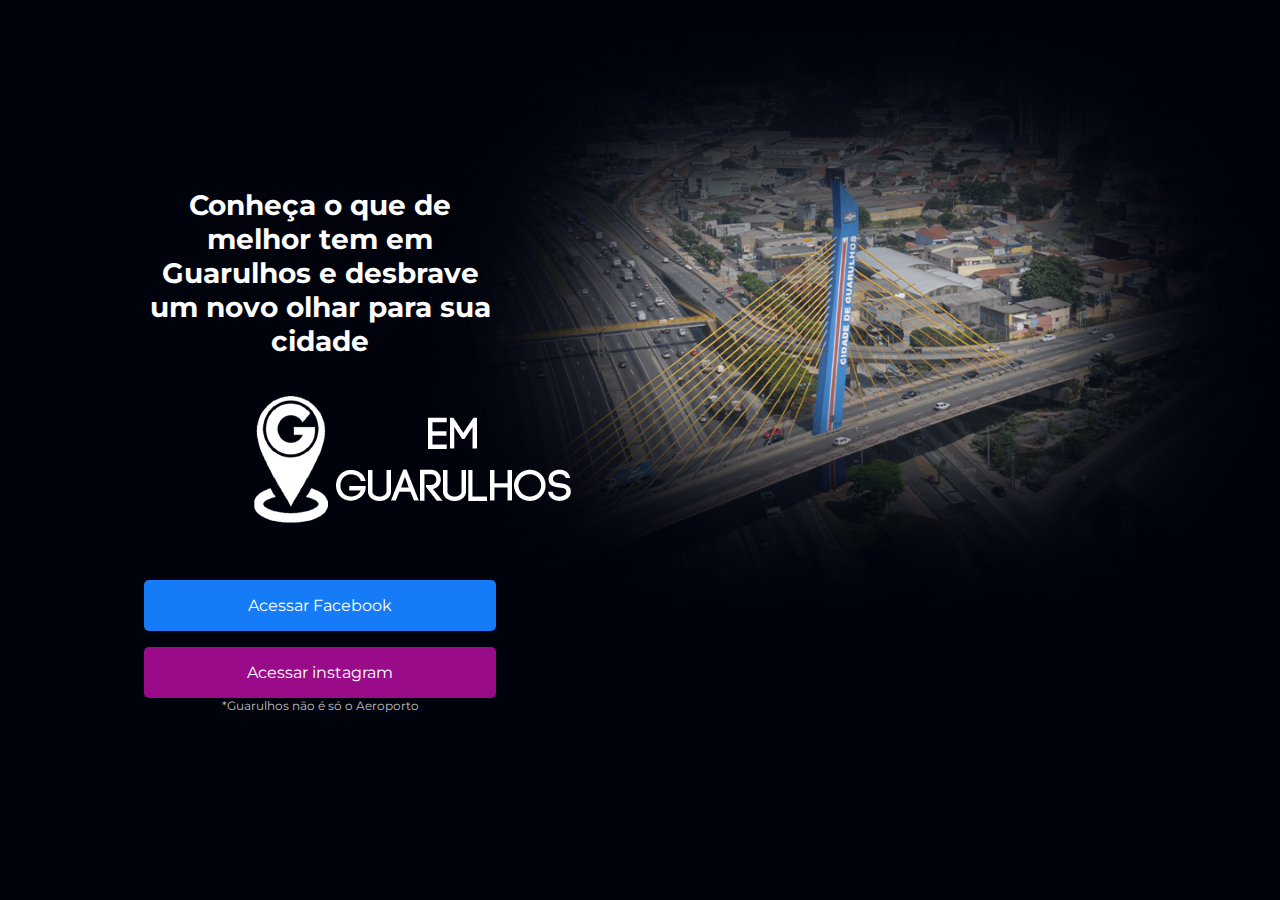
==== index.html @ 8d15b77d "Update index.html," ====
<!DOCTYPE html>
<html>
<!-- head iniciado -->
    <head>
        <title>Em Guarulhos</title>
        <meta charset="UTF-8">
        <meta name="viewport" content="width=device-width, initial-scale=1">
        <link rel="stylesheet" href="Style/style.css">
        <script async src="https://pagead2.googlesyndication.com/pagead/js/adsbygoogle.js?client=ca-pub-1880127920562366"
     crossorigin="anonymous"></script>

    </head>
<!-- head finalizado -->

<!-- Corpo de site -->

    <body >
<!-- sessão da imagem e textos começa aqui-->
        <section class="principal container">
            <div class="container__caixa">
                <h1 class="container__titulo">Conheça o que de melhor tem em Guarulhos e desbrave um novo olhar para sua cidade</h1>
                <img src="Images/BLOG EM GUARULHOS.png" alt="logo Em Guarulhos" class="container__imagem">
                <a href="https://www.facebook.com/EmGuarulhos/" class="container__botao" target="_blank">Acessar Facebook</a>
                <a href="https://www.instagram.com/emguarulhos/" class="container__botao__secundario" target="_blank">Acessar instagram</a>
                <p class="container__aviso">*Guarulhos não é só o Aeroporto</p>
            </div>
        </section>
<!-- termina aqui aqui-->
           





    </body>

</html>
---- Style/style.css ----
@import url('https://fonts.googleapis.com/css2?family=Montserrat:wght@400;600;700&display=swap'); /*codigo da fonte Montserrat*/


/*variaveis*/
:root {
    --branco-principal: #FFFFFF;
    --cinza-secundario: #c0c0c0;
    --botao-azul: #167bf7;
    --cor-de-fundo: #00030c;
    --fonte-principal:'Montserrat', sans-serif;
    --cor-instagram: #9a0b89;
    --cor-hover: #180344
}

body {
    background-color: var(--cor-de-fundo);
    color: var(--branco-principal);
    font-family: var(--fonte-principal);
    font-size: 1rem;
    font-weight: 400;
}

/*zera as margens para incluir só quando necessário*/
*{
    margin: 0;
    padding: 0;
}

.principal {
    background-image: url("/Images/IMG.png"); /*incerir imagem de fundo*/
    background-repeat: no-repeat; /* não repetir a imagem de fundo*/
    background-size: contain; /*pega toda area da class onde esta declarada*/
    align-items: center;
    text-align: center;
}

.container {
    height: 100vh;
    display: grid;
    grid-template-columns: 50% 50%;

}

.container__botao {
    background-color: var(--botao-azul);
    border-radius: 5px;
    padding: 1em;
    color: var(--branco-principal);
    display: block; /*PARA OCUPAR TODO O LOCAL ONDE A CLASS ESTA CHAMADA*/
    text-decoration: none;
    margin-bottom: 1em; 
}

.container__botao:hover {
    background-color: var(--cor-hover);
    border-radius: 5px;
    padding: 1em;
    color: var(--branco-principal);
    display: block; /*PARA OCUPAR TODO O LOCAL ONDE A CLASS ESTA CHAMADA*/
    text-decoration: none;

}


.container__botao__secundario {
    background-color: var(--cor-instagram);
    border-radius: 5px;
    padding: 1em;
    color: var(--branco-principal);
    display: block; /*PARA OCUPAR TODO O LOCAL ONDE A CLASS ESTA CHAMADA*/
    text-decoration: none;




}

.container__botao__secundario:hover {
    background-color: var(--cor-hover);
    border-radius: 5px;
    padding: 1em;
    color: var(--branco-principal);
    display: block; /*PARA OCUPAR TODO O LOCAL ONDE A CLASS ESTA CHAMADA*/
    text-decoration: none; 
    margin: 1em;


}

.container__aviso {
    font-size: 0.75rem;
    color: var(--cinza-secundario);
}

.container__titulo {
    font-size: 1.75rem;
    font-weight: 700;
}

.container__imagem {
    margin: 1em 0 2em 0;

}

.container__caixa {
    margin: 0 9em;
    align-items: center;
}













/*mobile*/

@media (max-width: 600px) {

.body {
    background-color: var(--cor-de-fundo);
    color: var(--branco-principal);
    font-family: var(--fonte-principal);
    font-size: 1rem;
    font-weight: 400;
}

.principal {
    background-image: url("/Images/IMGm.png"); /*incerir imagem de fundo*/
    background-repeat: no-repeat; /* não repetir a imagem de fundo*/
    background-size: contain; /*pega toda area da class onde esta declarada*/

}
.container {
    height: 100vh;
    display: block;
    align-items: center;
    text-align: center;

}
.container__botao {
    background-color: var(--botao-azul);
    border-radius: 5px;
    padding: 1em;
    width: 95%;
    color: var(--branco-principal);
    display: block; /*PARA OCUPAR TODO O LOCAL ONDE A CLASS ESTA CHAMADA*/
    text-decoration: none;
    margin: 15em 0 0 0;

}

.container__botao__secundario {
    background-color: var(--cor-instagram);
    border-radius: 5px;
    padding: 1em;
    width: 95%;
    color: var(--branco-principal);
    display: block; /*PARA OCUPAR TODO O LOCAL ONDE A CLASS ESTA CHAMADA*/
    text-decoration: none; 
    margin: 2em 0 0 0; 

}

.container__titulo {
    font-size: 1rem;
    font-weight: 700;
    margin: 2rem 1rem 0 1rem ;

}

.container__imagem {
width: 90%;

}

.container__caixa {
    margin: 0 0em;
}

}
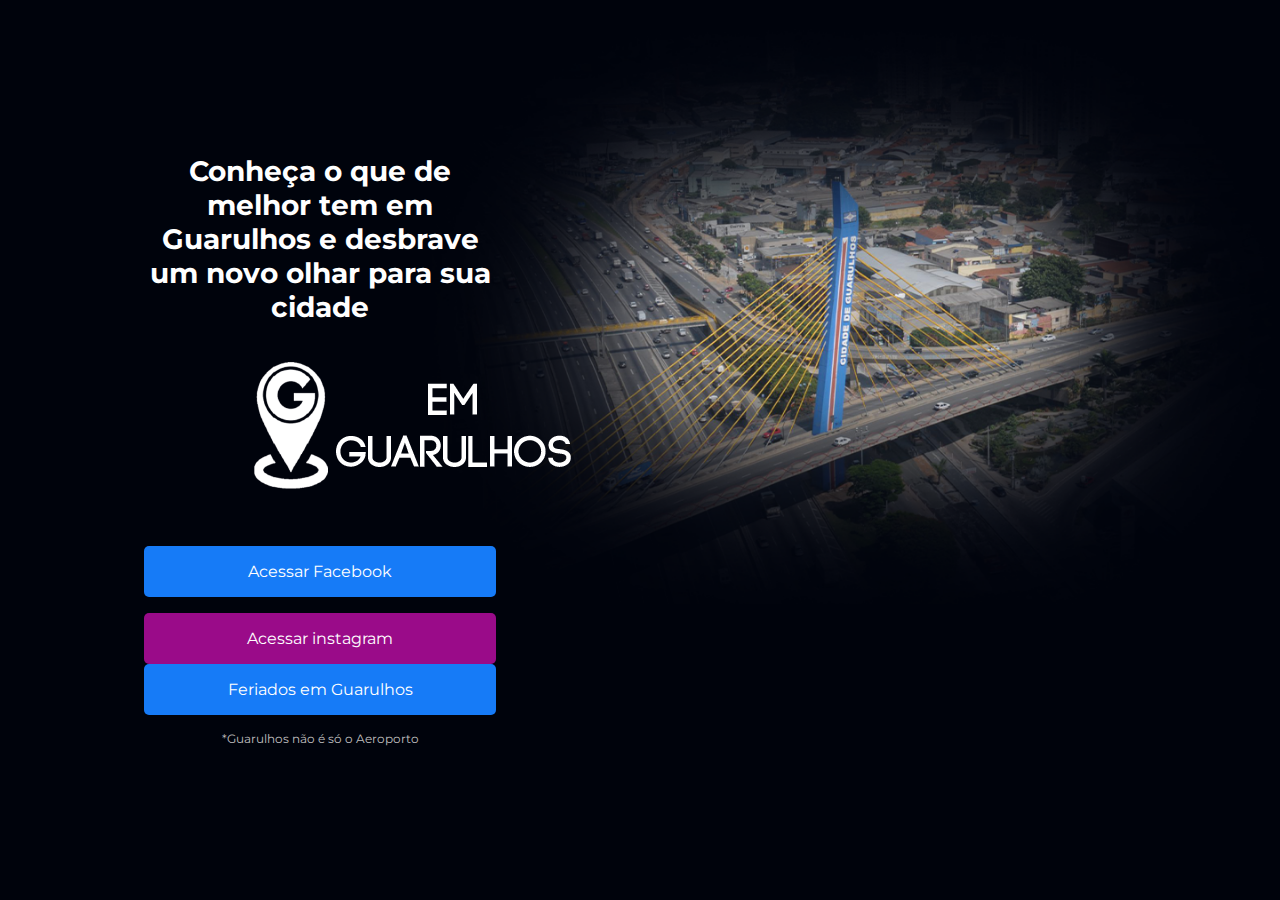
==== commit 893d7f06: "Update index.html" ====
--- a/index.html
+++ b/index.html
@@ -22,10 +22,26 @@
                 <img src="Images/BLOG EM GUARULHOS.png" alt="logo Em Guarulhos" class="container__imagem">
                 <a href="https://www.facebook.com/EmGuarulhos/" class="container__botao" target="_blank">Acessar Facebook</a>
                 <a href="https://www.instagram.com/emguarulhos/" class="container__botao__secundario" target="_blank">Acessar instagram</a>
+                <a href="calendario.html" class="container__botao">Feriados em Guarulhos</a>
+
                 <p class="container__aviso">*Guarulhos não é só o Aeroporto</p>
             </div>
         </section>
 <!-- termina aqui aqui-->
+<div class="anuncio__centro">
+    <script async src="https://pagead2.googlesyndication.com/pagead/js/adsbygoogle.js?client=ca-pub-1880127920562366"
+     crossorigin="anonymous"></script>
+<!-- EM GUARULHOS -->
+<ins class="adsbygoogle"
+     style="display:block"
+     data-ad-client="ca-pub-1880127920562366"
+     data-ad-slot="6469124287"
+     data-ad-format="auto"
+     data-full-width-responsive="true"></ins>
+<script>
+     (adsbygoogle = window.adsbygoogle || []).push({});
+</script>
+</div>
            
 
 
--- a/Style/style.css
+++ b/Style/style.css
@@ -107,7 +107,11 @@
     align-items: center;
 }
 
-
+.anuncio__centro {
+    align-items: center;
+    background-color: #167bf7;
+    width: 100%;
+}
 
 
 
@@ -121,7 +125,7 @@
 
 /*mobile*/
 
-@media (max-width: 600px) {
+@media (max-width: 700px) {
 
 .body {
     background-color: var(--cor-de-fundo);
@@ -184,4 +188,6 @@
     margin: 0 0em;
 }
 
+
+
 }
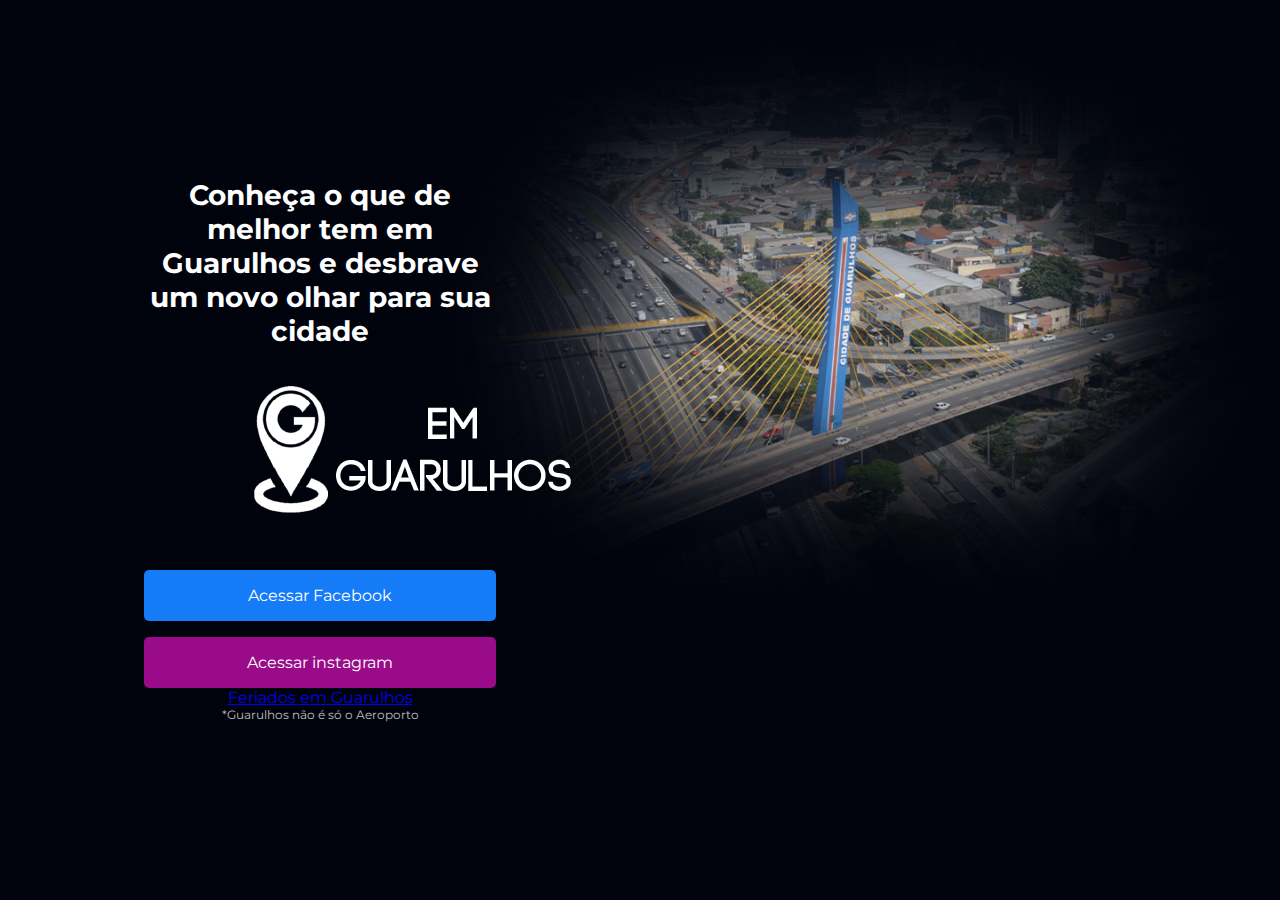
==== commit f0ac4ef7: "Update index.html" ====
--- a/index.html
+++ b/index.html
@@ -22,7 +22,7 @@
                 <img src="Images/BLOG EM GUARULHOS.png" alt="logo Em Guarulhos" class="container__imagem">
                 <a href="https://www.facebook.com/EmGuarulhos/" class="container__botao" target="_blank">Acessar Facebook</a>
                 <a href="https://www.instagram.com/emguarulhos/" class="container__botao__secundario" target="_blank">Acessar instagram</a>
-                <a href="calendario.html" class="container__botao">Feriados em Guarulhos</a>
+                <a href="calendario.html" class="container__botao2">Feriados em Guarulhos</a>
 
                 <p class="container__aviso">*Guarulhos não é só o Aeroporto</p>
             </div>
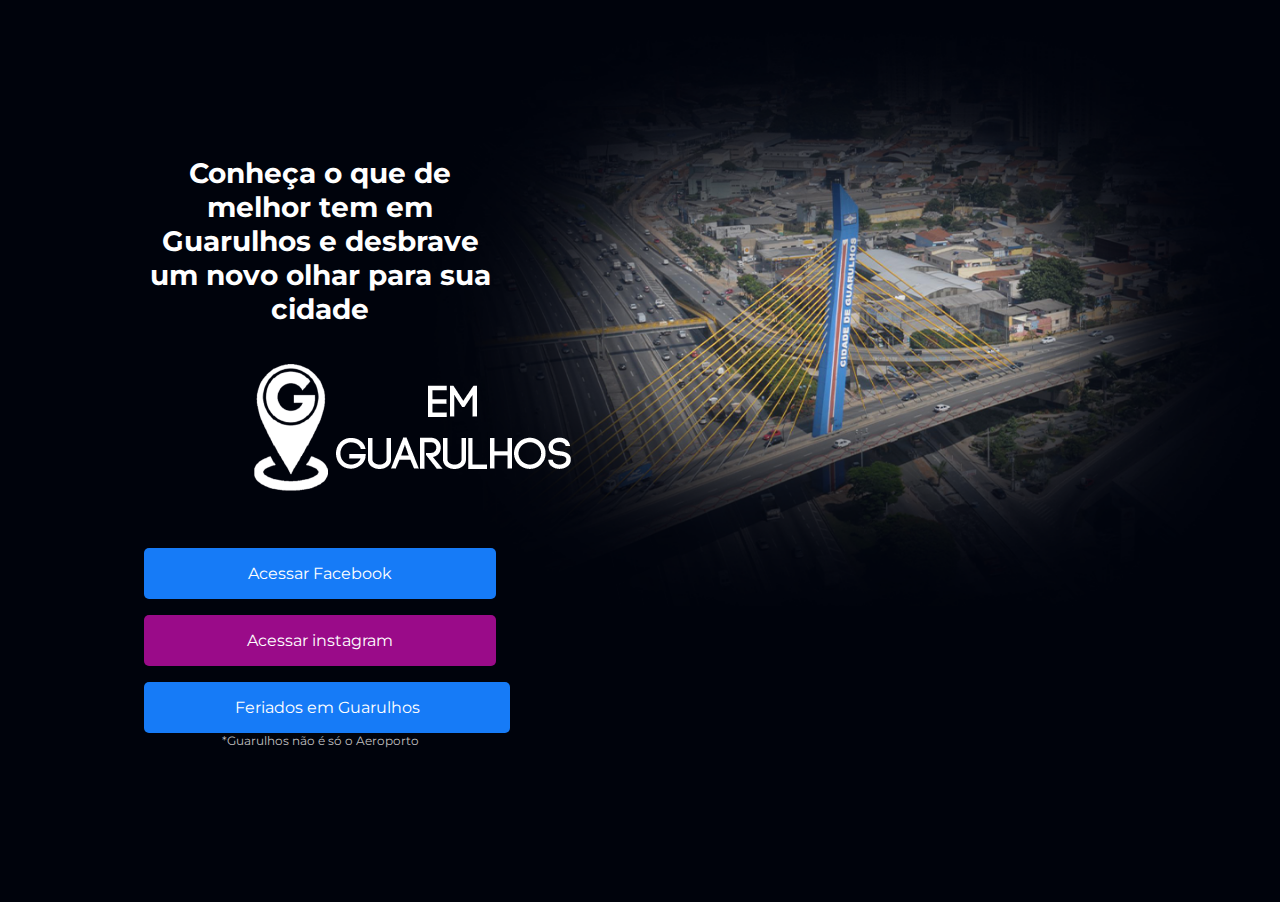
==== commit c05f8c8a: "Update index.html" ====
--- a/index.html
+++ b/index.html
@@ -8,6 +8,7 @@
         <link rel="stylesheet" href="Style/style.css">
         <script async src="https://pagead2.googlesyndication.com/pagead/js/adsbygoogle.js?client=ca-pub-1880127920562366"
      crossorigin="anonymous"></script>
+        <meta name="google-adsense-account" content="ca-pub-1880127920562366">
 
     </head>
 <!-- head finalizado -->
--- a/Style/style.css
+++ b/Style/style.css
@@ -37,7 +37,9 @@
 .container {
     height: 100vh;
     display: grid;
-    grid-template-columns: 50% 50%;
+    grid-column: 2;
+    grid-template-columns: [dados]50% [anuncio]50%;
+    margin: 2px 0rem 0 0rem;
 
 }
 
@@ -49,6 +51,28 @@
     display: block; /*PARA OCUPAR TODO O LOCAL ONDE A CLASS ESTA CHAMADA*/
     text-decoration: none;
     margin-bottom: 1em; 
+}
+
+.container__botao2 {
+    background-color: var(--botao-azul);
+    border-radius: 5px;
+    padding: 1em;
+    width: 95%;
+    color: var(--branco-principal);
+    display: block; /*PARA OCUPAR TODO O LOCAL ONDE A CLASS ESTA CHAMADA*/
+    text-decoration: none;
+    margin: 1em 0 0 0;
+
+}
+
+.container__botao2:hover {
+    background-color: var(--cor-hover);
+    border-radius: 5px;
+    padding: 1em;
+    color: var(--branco-principal);
+    display: block; /*PARA OCUPAR TODO O LOCAL ONDE A CLASS ESTA CHAMADA*/
+    text-decoration: none;
+
 }
 
 .container__botao:hover {
@@ -69,7 +93,7 @@
     color: var(--branco-principal);
     display: block; /*PARA OCUPAR TODO O LOCAL ONDE A CLASS ESTA CHAMADA*/
     text-decoration: none;
-
+    margin-bottom: 1em; 
 
 
 
@@ -84,6 +108,20 @@
     text-decoration: none; 
     margin: 1em;
 
+
+}
+
+.botao__voltar {
+    background-color: var(--cor-hover);
+    border-radius: 5px;
+    padding: 1em;
+    width: 5rem;
+    color: var(--branco-principal);
+    display: block; /*PARA OCUPAR TODO O LOCAL ONDE A CLASS ESTA CHAMADA*/
+    text-decoration: none; 
+    margin: 1em;
+    align-items: center;
+    text-align: center;
 
 }
 
@@ -112,6 +150,61 @@
     background-color: #167bf7;
     width: 100%;
 }
+
+
+   h1{
+        text-align: center;
+        }
+    h2{
+            text-align: center;
+            color: green;
+            margin: 30px 0 0 0;
+            }
+        
+    table, th, td {
+        border: 1px solid black;
+        }
+        
+    table {
+        border-collapse: collapse;
+        margin: auto;
+        }
+        
+    th, td{
+        padding: 10px;
+        text-align: center;
+        width: 250px;
+        }
+        
+    th{
+        font-weight: bold;
+        }
+        
+        
+    tr:nth-child(even) {
+        background-color: #333333;
+        }
+        
+    tr:hover:nth-child(1n + 2) {
+        background-color: #085F63;
+        color: #fff;
+        }
+
+.alinhar_tabela {
+    align-items:flex-start;
+}
+
+.coluna_2 {
+    columns:[anuncio];
+    margin: 2 0 0 2rem;
+    background-color: #c0c0c0;
+    align-items: center;
+    text-align: center;
+}
+
+
+
+
 
 
 
@@ -146,6 +239,7 @@
     display: block;
     align-items: center;
     text-align: center;
+    margin: 0;
 
 }
 .container__botao {
@@ -157,6 +251,18 @@
     display: block; /*PARA OCUPAR TODO O LOCAL ONDE A CLASS ESTA CHAMADA*/
     text-decoration: none;
     margin: 15em 0 0 0;
+
+}
+
+.container__botao2 {
+    background-color: var(--botao-azul);
+    border-radius: 5px;
+    padding: 1em;
+    width: 95%;
+    color: var(--branco-principal);
+    display: block; /*PARA OCUPAR TODO O LOCAL ONDE A CLASS ESTA CHAMADA*/
+    text-decoration: none;
+    margin: 1em 0 0 0;
 
 }
 
